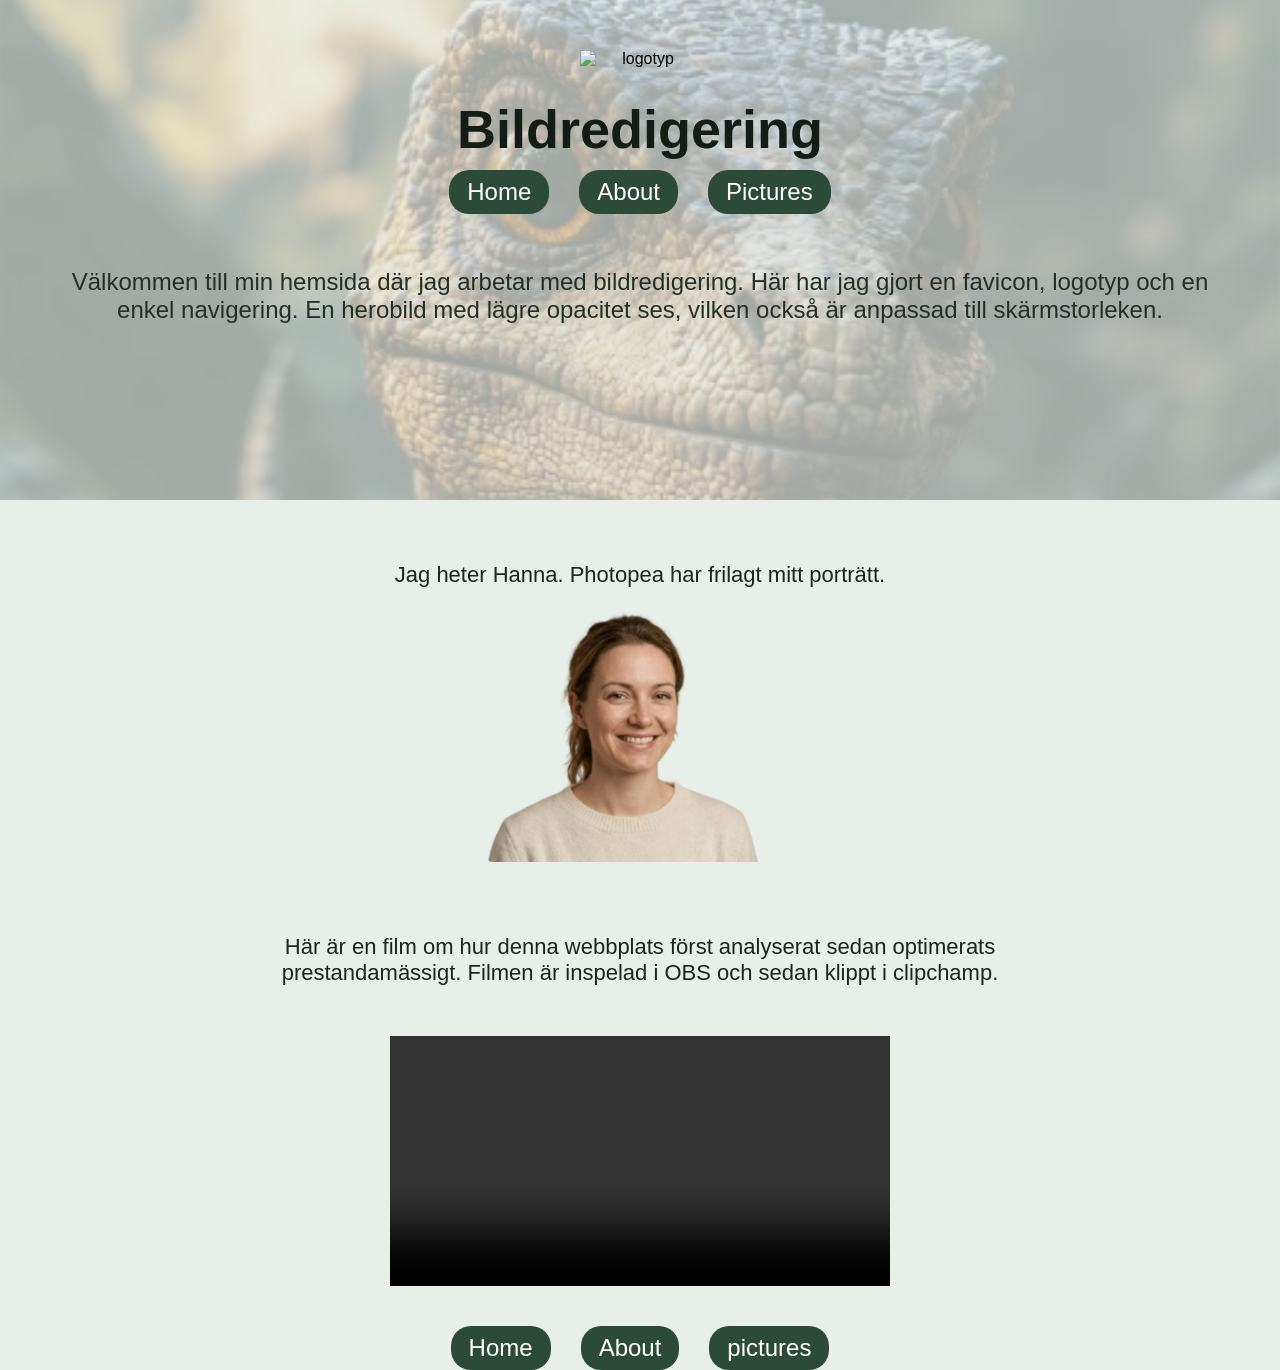
==== aboutMe.html @ a34ffa3d "Uppdaterade filer" ====
<!DOCTYPE html>
<html lang="sv">

<head>

    <meta charset="UTF-8">
    <meta name="viewport" content="width=device-width, initial-scale=1.0">
    <title>Bildredigering</title>

<link rel="stylesheet" href="style.css">
<link rel="icon" type="image/png" sizes="32x32" href="images/faviconDino.png">

</head>


<body>

    <header class="Hero-section">

        <img src="images/Logotyp.svg" alt="logotyp" class="hero-logo" >
        <h1 class="hero-title">Bildredigering</h1>

        <nav>
            <ul>
                <li><a href="index.html">Home</a></li>
                <li><a href="aboutMe.html">About</a></li>
                <li><a href="pictures.html">Pictures</a></li>
            </ul>
        </nav>

        <div class="header-text">
            <p>Välkommen till min hemsida där jag arbetar med bildredigering. Här har jag gjort en favicon, logotyp och en enkel navigering. En herobild med lägre opacitet ses, vilken också är anpassad till skärmstorleken.</p>
        </div>


    </header>

<main>

<section id="AboutMe" aria-label="Om mig">
    <p>Jag heter Hanna. Photopea har frilagt mitt porträtt.</p>

    <div class="media-container">
    <picture>
    <source srcset="images/aboutme.webp" type="image/webp">
    <img src="images/aboutme.png" alt="Frilagt porträtt på Hanna i 40-årsåldern" width="450" height="600" decoding="async">
</picture>



<br>

<p>Här är en film om hur denna webbplats först analyserat sedan optimerats prestandamässigt. Filmen är inspelad i OBS och sedan klippt i clipchamp.</p>
<video controls>
    <source src="videos/optimera-webbplatsen .mp4" type="video/mp4">
    Din webbläsare stöder inte videouppspelning.
</video>

        </div>
</section>

</main>

    <footer>

<nav>
            <ul>
                <li><a href="index.html">Home</a></li>
                <li><a href="aboutMe.html">About</a></li>
                <li><a href="pictures.html">pictures</a></li>
            </ul>
        </nav>


    </footer>


</body>

</html>
---- style.css ----
body {   /*heltäckande grundfärg*/
    background-color: #e8efe9; /* Mjuk naturgrön bakgrund som skiner igenom headern */
    margin: 0;
    font-family: sans-serif;
}

img {
    max-width: 100%;
    height: auto;
}

.Hero-section {
    position: relative;              /* Krävs för att den genomskinliga bilden ska ligga rätt */
    width: 100%;                     /* Täcker hela bredden av webbläsarfönstret */
    background-color: transparent;   /* Låter sidans grundfärg skina igenom */
    min-height: 400px;               /* Höjd så allt får plats på mobilen */
    text-align: center;
    padding-top: 15px;
    z-index: 1;
}

/* headerbild separat lager med sänkt opacitet */
.Hero-section::before {
    content: "";
    position: absolute;
    top: 0;
    right: 0;
    bottom: 0;
    left: 0;
    /* Fallback för mycket gamla webbläsare */
    background-image: url('images/headerDino.png');
    /* Moderna webbläsare väljer automatiskt den lättare WebP-filen */
    background-image: image-set(
        url('images/headerDino.webp') type('image/webp'),
        url('images/headerDino.png') type('image/png')
    );
    background-size: cover;
    background-position: center;
    background-repeat: no-repeat;
    opacity: 0.45;
    z-index: -1;
}
.hero-logo {
    width: 90px;       
    height: auto;      /* Behåller logons proportioner */
    display: block;    /* Gör det lättare att flytta runt och marginalisera logon */
    margin: 10px auto; /* Centrerar logon och ger lite luft runt om */
}

.hero-title {  /*header textstorlek  */
    font-size: 36px;   /* Stor textstorlek för titeln */
    color: #141c16;    /* Mörk textfärg som syns tydligt mot den ljusa, genomskinliga bakgrunden */
    margin: 10px 0 0 0;/* Litet avstånd ovanför texten */
    text-align: center;/* Centrerar texten */
    padding: 10px 20px;
}

.header-text {
    text-align: center; /* Centrerar texten */
    margin-top: 10px;   /* Litet avstånd ovanför texten */
    color: #243027;     /* Mörk textfärg som är lätt att läsa mot bakgrunden */
    font-size: 18px;    /* Normal textstorlek */
    padding: 20px;
}

/* Navigation bar styling */
nav ul {
    display: flex;
    flex-direction: column;
    justify-content: center;
    align-items: center;
    list-style: none;
    margin: 0;
    padding: 0;
    gap: 15px;
}

nav a {
    /* navigeringsmenyns länkar */
    color: #ffffff;
    background-color: #2c4a38; /* Mörkgrön bakgrundsplatta ger hög kontrast mot headern */
    padding: 8px 18px;
    border-radius: 20px;
    font-size: 22px;
    text-decoration: none;
    transition: all 0.5s ease;
    display: inline-block;
}

nav a:hover {
    background-color: #c85a17; /* Varm kontrastfärg när man håller muspekaren över länken */
}

#AboutMe {
    text-align: center;
    margin: 20px auto;
    max-width: 800px;
    padding: 20px;
}

#AboutMe img {
    width: 100%;
    max-width: 280px;
    height: auto;
    display: block;
    border-radius: 8px;
    margin: 0 auto 20px; 
}

/*grid sectionen för bilderna */

/* stora wrapperna-  en maxbredd på hela bildgalleriet på skärmen */
.picture-wrapper {
    max-width: 1200px;
    margin: 0 auto;
    padding: 20px;
}

main p {
    font-family: sans-serif;
    text-align: center;
    font-size: 18px;
    color: #1c241e;
    margin-bottom: 20px;
}

/* Aktiverar CSS Grid på sektionen som innehåller bildboxarna */
#Pictures {
    display: grid;
    /* Skapar 1 kolumn som standard (bra för mobil) */
    grid-template-columns: 1fr;
    /* Avstånd mellan bildboxarna */
    gap: 20px;
}

/* Stylar varje enskild bildbox med bild och text */
.picture-container {
    font-family: sans-serif;
    display: flex;
    flex-direction: column;
    align-items: center;
    background-color: #ffffff;
    padding: 15px;
    gap: 15px;
    border-radius: 8px;
    box-shadow: 0 2px 5px rgba(0,0,0,0.08); /* Ger en mjuk, snygg skugga */
    min-width: 0;
}

.picture-container p {
    margin: 0;
    font-family: sans-serif;
    font-weight: normal;    /* Ändrat från 600 så att texten inte blir fet */
    font-size: 16px;        /* Hindrar att texten blir för stor på datorn */
    line-height: 1.5;       /* Ger luft mellan raderna för lättare läsning */
    color: #1c241e;
}

/* bilderna  */
.picture-container img {
    width: 100%;
    height: 250px;
    object-fit: contain;
    background-color: #f4f7f5;
    border-radius: 4px;
    display: block;
}

/* Texten under bilderna */
.picture-container p {
    margin: 0;
    font-family: sans-serif;
    font-weight: 600;
    color: #1c241e;
}

.media-container {
    display: flex;
    align-items: center;       /* Centrerar dem vertikalt mot varandra */
    justify-content: center;   /* Centrerar hela blocket på sidan */
    gap: 30px;                 /* Mellanrum mellan bilden och videon */
    flex-wrap: wrap;           /* Gör att de hamnar under varandra på små skärmar */
    margin-top: 20px;
}

.media-container img {
    max-width: 100%;
    height: auto;
}

.media-container video {
    width: 100%;
    max-width: 500px;         
    height: auto;
}

/* -----Media query för att göra layouten responsiv på större skärmar (Datorer/Surfplattor)--- */
@media (min-width: 768px) {
    
    .Hero-section {
        max-width: 100%;     /* Hela vägen ut till skärmkanterna */
        margin: 0;           /* Tar bort centreringen av själva boxen */
        min-height: 500px;       /* Fast höjd på datorn */
        padding: 40px 20px;  /* Minskar luften så att texten inte trycks ut utanför bilden */
        box-sizing: border-box;
    }

    .Hero-section::before {
        background-position: center 35%; /* Justera siffran (t.ex. 20%, 35%, 50%) för att flytta bilden upp/ner i höjdled så att motivet syns perfekt! */
    }

    .hero-logo {
        width: 120px; /* Loggan blir större på datorn */
    }

    .hero-title {
        font-size: 54px;    /* Mycket större på datorskärmar */
        margin-top: 20px;   /* Skapar avstånd från logotypen/menyn ovanför */
        color: #141c16;     /* Mörk textfärg på datorn för tydlig kontrast */
    }

    .header-text {
        font-size: 24px; /* Gör introduktionstexten större på datorn */
        color: #243027;  /* Mörk textfärg på datorn för tydlig kontrast */
    }

    main p {
        font-size: 22px; /* Gör introduktionstexten större på datorn */
    }

    nav ul {
        flex-direction: row; /* Lägger menylänkarna på en vågrät rad istället för en vertikal lista */
        gap: 30px;           /* Mer luft mellan länkarna på datorn */
    }

    nav a {
        font-size: 24px;     /* Länkarna blir större på datorn */
    }

    /* Nu ändrar vi till 3 kolumner bredvid varandra! */
    #Pictures {
        grid-template-columns: repeat(3, 1fr); 
        gap: 20px;
        padding: 30px;
    }
}
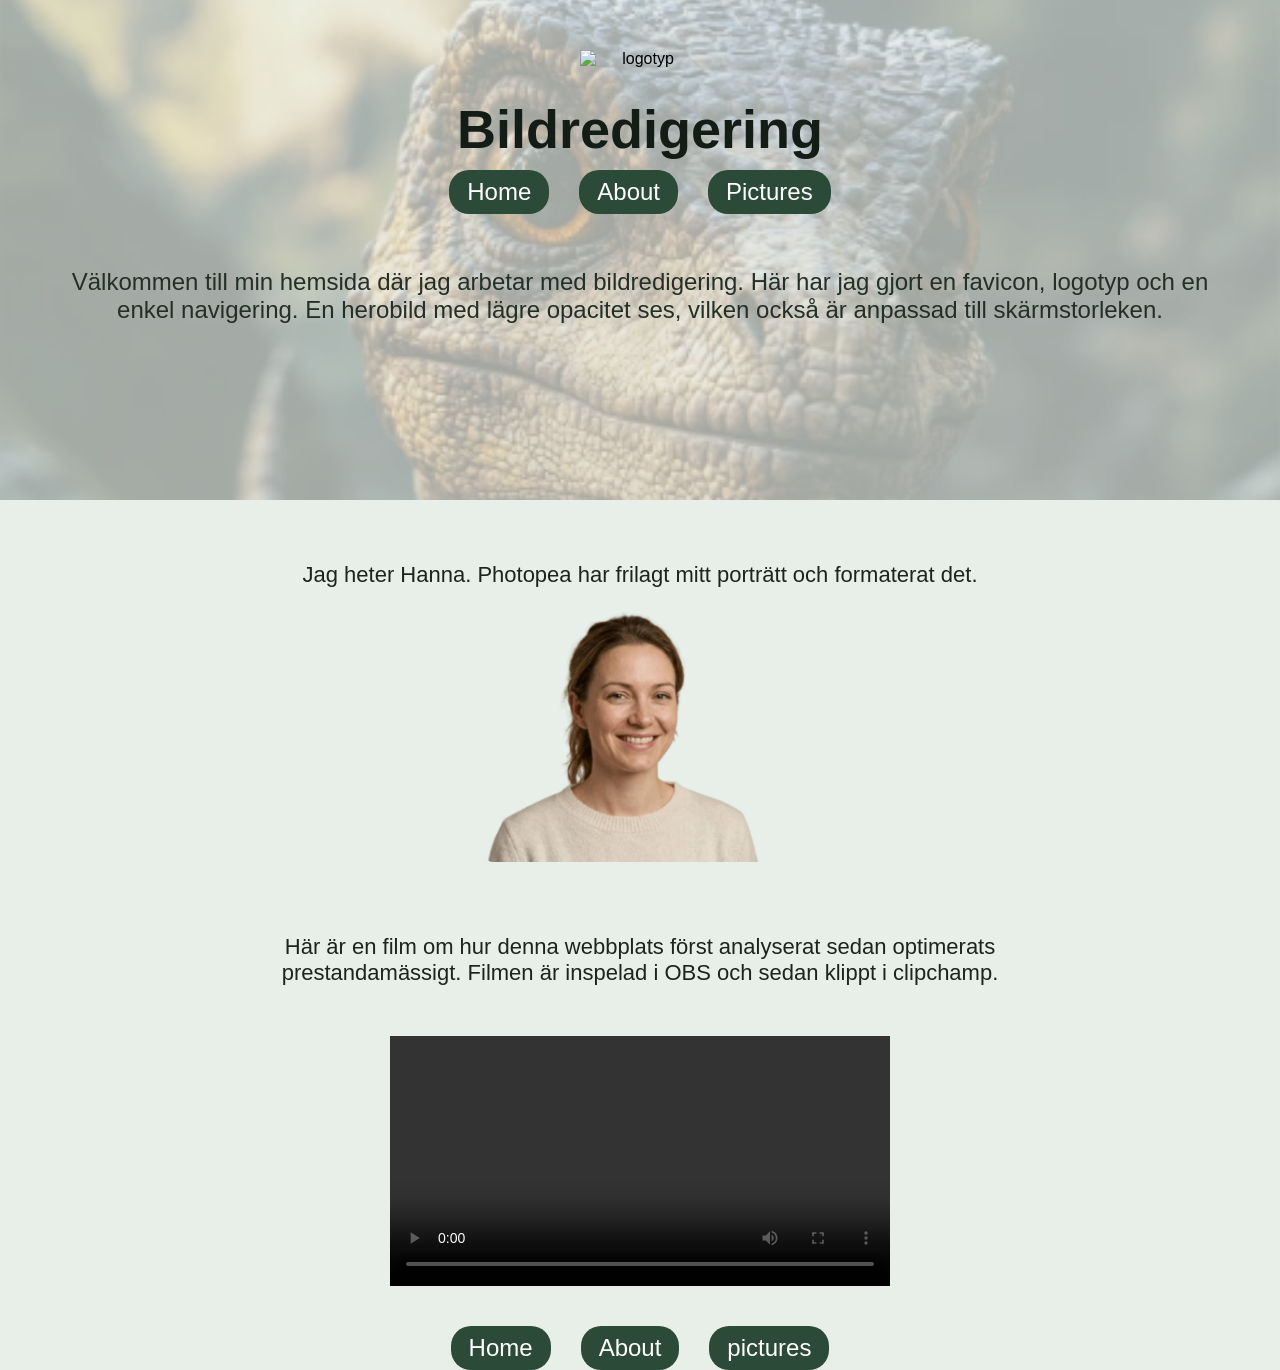
==== commit 3d50db86: "Uppdaterade filer" ====
--- a/aboutMe.html
+++ b/aboutMe.html
@@ -38,13 +38,13 @@
 <main>
 
 <section id="AboutMe" aria-label="Om mig">
-    <p>Jag heter Hanna. Photopea har frilagt mitt porträtt.</p>
-
+    <p>Jag heter Hanna. Photopea har frilagt mitt porträtt och formaterat det.</p>
+ 
     <div class="media-container">
     <picture>
     <source srcset="images/aboutme.webp" type="image/webp">
     <img src="images/aboutme.png" alt="Frilagt porträtt på Hanna i 40-årsåldern" width="450" height="600" decoding="async">
-</picture>
+</picture> 
 
 
 
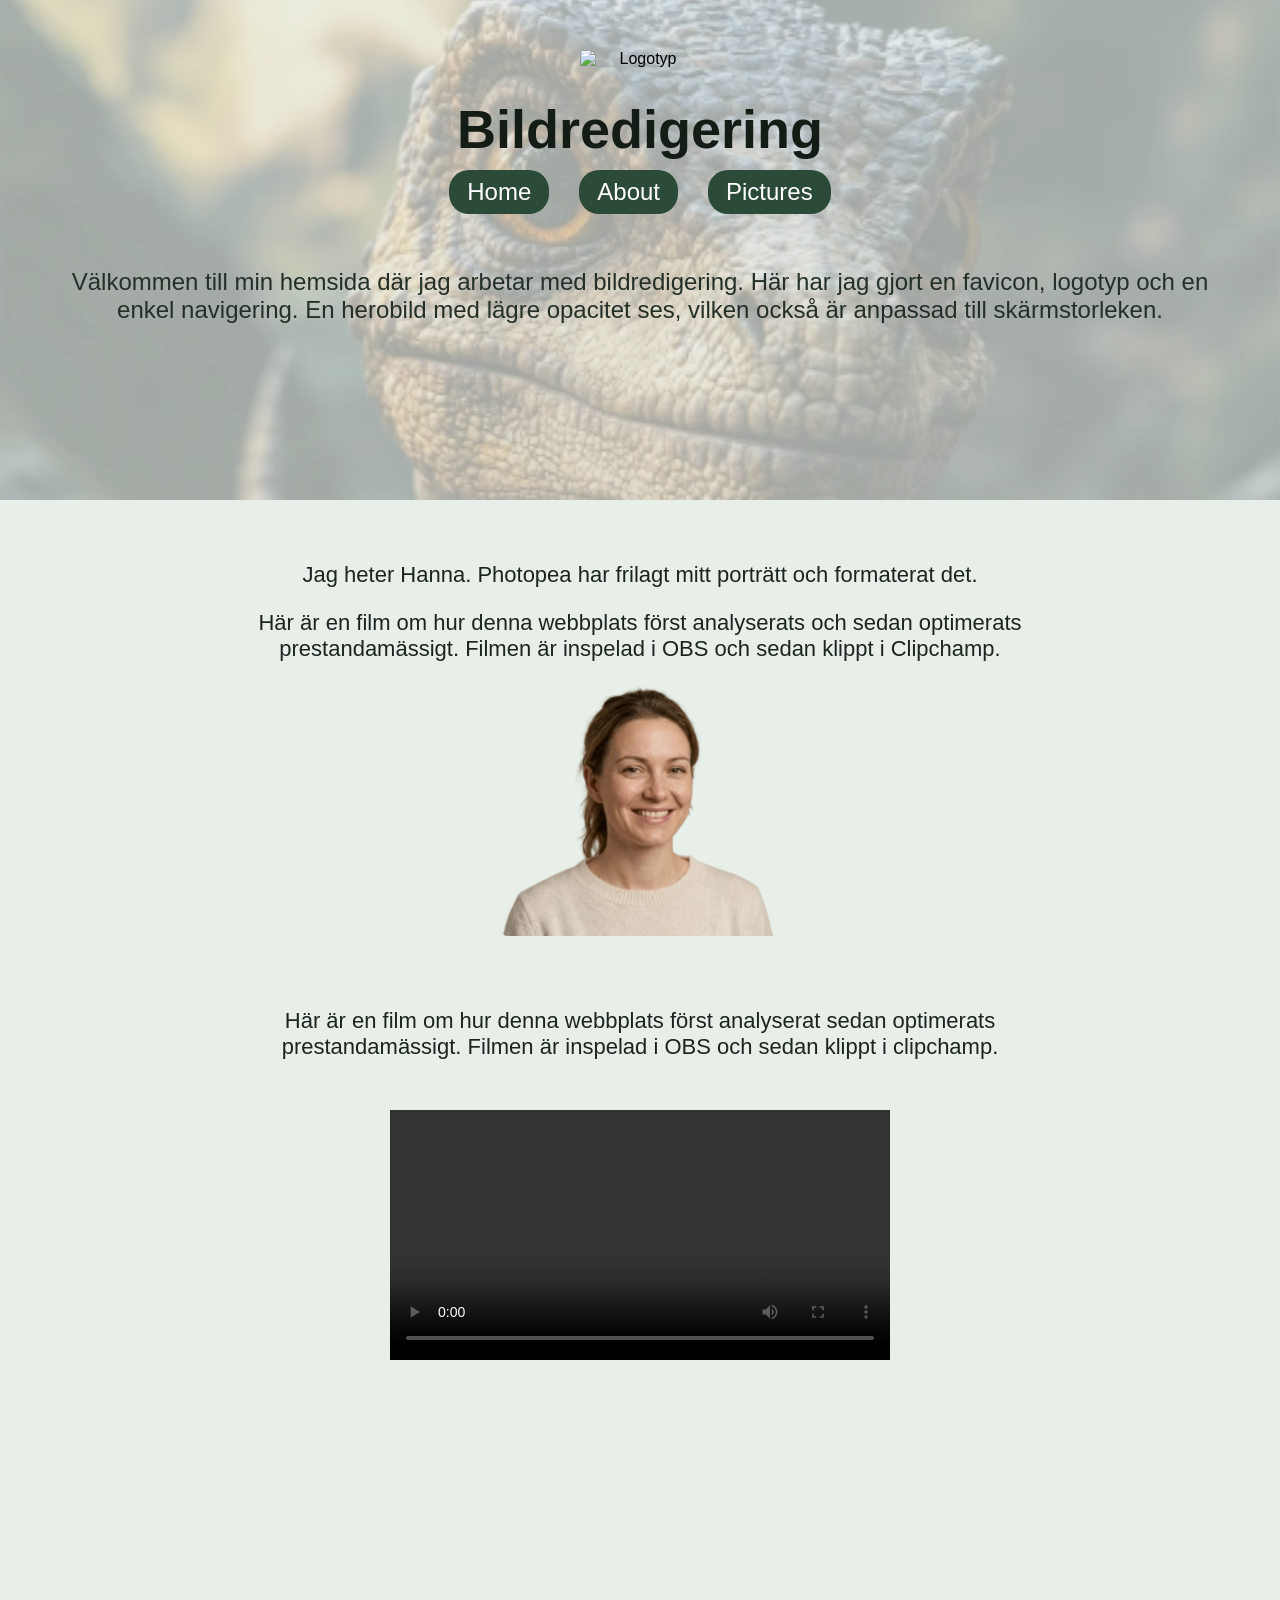
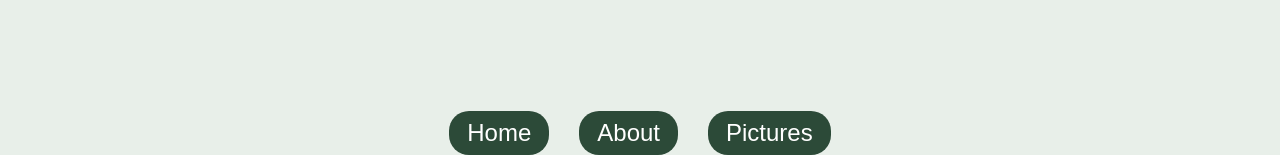
==== commit 4eb19622: "push" ====
--- a/aboutMe.html
+++ b/aboutMe.html
@@ -2,25 +2,20 @@
 <html lang="sv">
 
 <head>
-
     <meta charset="UTF-8">
     <meta name="viewport" content="width=device-width, initial-scale=1.0">
     <title>Bildredigering</title>
-
-<link rel="stylesheet" href="style.css">
-<link rel="icon" type="image/png" sizes="32x32" href="images/faviconDino.png">
-
+    <link rel="stylesheet" href="style.css">
+    <link rel="icon" type="image/png" sizes="32x32" href="images/faviconDino.png">
 </head>
-
 
 <body>
 
     <header class="Hero-section">
-
-        <img src="images/Logotyp.svg" alt="logotyp" class="hero-logo" >
+        <img src="images/Logotyp.svg" alt="Logotyp" class="hero-logo">
         <h1 class="hero-title">Bildredigering</h1>
 
-        <nav>
+        <nav aria-label="Huvudmeny">
             <ul>
                 <li><a href="index.html">Home</a></li>
                 <li><a href="aboutMe.html">About</a></li>
@@ -29,51 +24,50 @@
         </nav>
 
         <div class="header-text">
-            <p>Välkommen till min hemsida där jag arbetar med bildredigering. Här har jag gjort en favicon, logotyp och en enkel navigering. En herobild med lägre opacitet ses, vilken också är anpassad till skärmstorleken.</p>
+            <p>Välkommen till min hemsida där jag arbetar med bildredigering. Här har jag gjort en favicon, logotyp och
+                en enkel navigering. En herobild med lägre opacitet ses, vilken också är anpassad till skärmstorleken.
+            </p>
         </div>
+    </header>
+
+    <main>
+        <section id="AboutMe" aria-label="Om mig">
+            <p>Jag heter Hanna. Photopea har frilagt mitt porträtt och formaterat det.</p>
+            <p>Här är en film om hur denna webbplats först analyserats och sedan optimerats prestandamässigt. Filmen är
+                inspelad i OBS och sedan klippt i Clipchamp.</p>
+
+            <div class="media-container">
+                <picture>
+                    <source srcset="images/aboutme.webp" type="image/webp">
+                    <img src="images/aboutme.png" alt="Frilagt porträtt på Hanna i 40-årsåldern" width="450"
+                        height="600" decoding="async">
+                </picture> 
+
+                <p>Här är en film om hur denna webbplats först analyserat sedan optimerats prestandamässigt. Filmen är
+                    inspelad i OBS och sedan klippt i clipchamp.</p>
+                <video controls>
+                    <source src="videos/optimera-webbplatsen .mp4" type="video/mp4">
+                    Din webbläsare stöder inte videouppspelning.
+                </video>
 
 
-    </header>
-
-<main>
-
-<section id="AboutMe" aria-label="Om mig">
-    <p>Jag heter Hanna. Photopea har frilagt mitt porträtt och formaterat det.</p>
- 
-    <div class="media-container">
-    <picture>
-    <source srcset="images/aboutme.webp" type="image/webp">
-    <img src="images/aboutme.png" alt="Frilagt porträtt på Hanna i 40-årsåldern" width="450" height="600" decoding="async">
-</picture> 
-
-
-
-<br>
-
-<p>Här är en film om hur denna webbplats först analyserat sedan optimerats prestandamässigt. Filmen är inspelad i OBS och sedan klippt i clipchamp.</p>
-<video controls>
-    <source src="videos/optimera-webbplatsen .mp4" type="video/mp4">
-    Din webbläsare stöder inte videouppspelning.
-</video>
-
-        </div>
-</section>
-
-</main>
+                <iframe src="https://youtu.be/eyHtIAPcvok" title="Optimera din webbplats" loading="lazy"
+                    allow="accelerometer; autoplay; clipboard-write; encrypted-media; gyroscope; picture-in-picture; web-share"
+                    referrerpolicy="strict-origin-when-cross-origin" allowfullscreen>
+                </iframe>
+            </div>
+        </section>
+    </main>
 
     <footer>
-
-<nav>
+        <nav aria-label="Sidfotsmeny">
             <ul>
                 <li><a href="index.html">Home</a></li>
                 <li><a href="aboutMe.html">About</a></li>
-                <li><a href="pictures.html">pictures</a></li>
+                <li><a href="pictures.html">Pictures</a></li>
             </ul>
         </nav>
-
-
     </footer>
-
 
 </body>
 
--- a/style.css
+++ b/style.css
@@ -40,6 +40,7 @@
     opacity: 0.45;
     z-index: -1;
 }
+
 .hero-logo {
     width: 90px;       
     height: auto;      /* Behåller logons proportioner */
@@ -147,15 +148,6 @@
     min-width: 0;
 }
 
-.picture-container p {
-    margin: 0;
-    font-family: sans-serif;
-    font-weight: normal;    /* Ändrat från 600 så att texten inte blir fet */
-    font-size: 16px;        /* Hindrar att texten blir för stor på datorn */
-    line-height: 1.5;       /* Ger luft mellan raderna för lättare läsning */
-    color: #1c241e;
-}
-
 /* bilderna  */
 .picture-container img {
     width: 100%;
@@ -170,7 +162,9 @@
 .picture-container p {
     margin: 0;
     font-family: sans-serif;
-    font-weight: 600;
+    font-weight: normal;    /* Ändrat från 600 så att texten inte blir fet */
+    font-size: 16px;        /* Hindrar att texten blir för stor på datorn */
+    line-height: 1.5;       /* Ger luft mellan raderna för lättare läsning */
     color: #1c241e;
 }
 
@@ -194,13 +188,22 @@
     height: auto;
 }
 
+/* Responsiv stil för din YouTube-iframe så den matchar videon */
+.media-container iframe {
+    width: 100%;
+    max-width: 500px;
+    aspect-ratio: 16 / 9;
+    border: 0;
+    display: block;
+}
+
 /* -----Media query för att göra layouten responsiv på större skärmar (Datorer/Surfplattor)--- */
 @media (min-width: 768px) {
     
     .Hero-section {
         max-width: 100%;     /* Hela vägen ut till skärmkanterna */
         margin: 0;           /* Tar bort centreringen av själva boxen */
-        min-height: 500px;       /* Fast höjd på datorn */
+        min-height: 500px;   /* Fast höjd på datorn */
         padding: 40px 20px;  /* Minskar luften så att texten inte trycks ut utanför bilden */
         box-sizing: border-box;
     }
@@ -243,4 +246,4 @@
         gap: 20px;
         padding: 30px;
     }
-}
+}
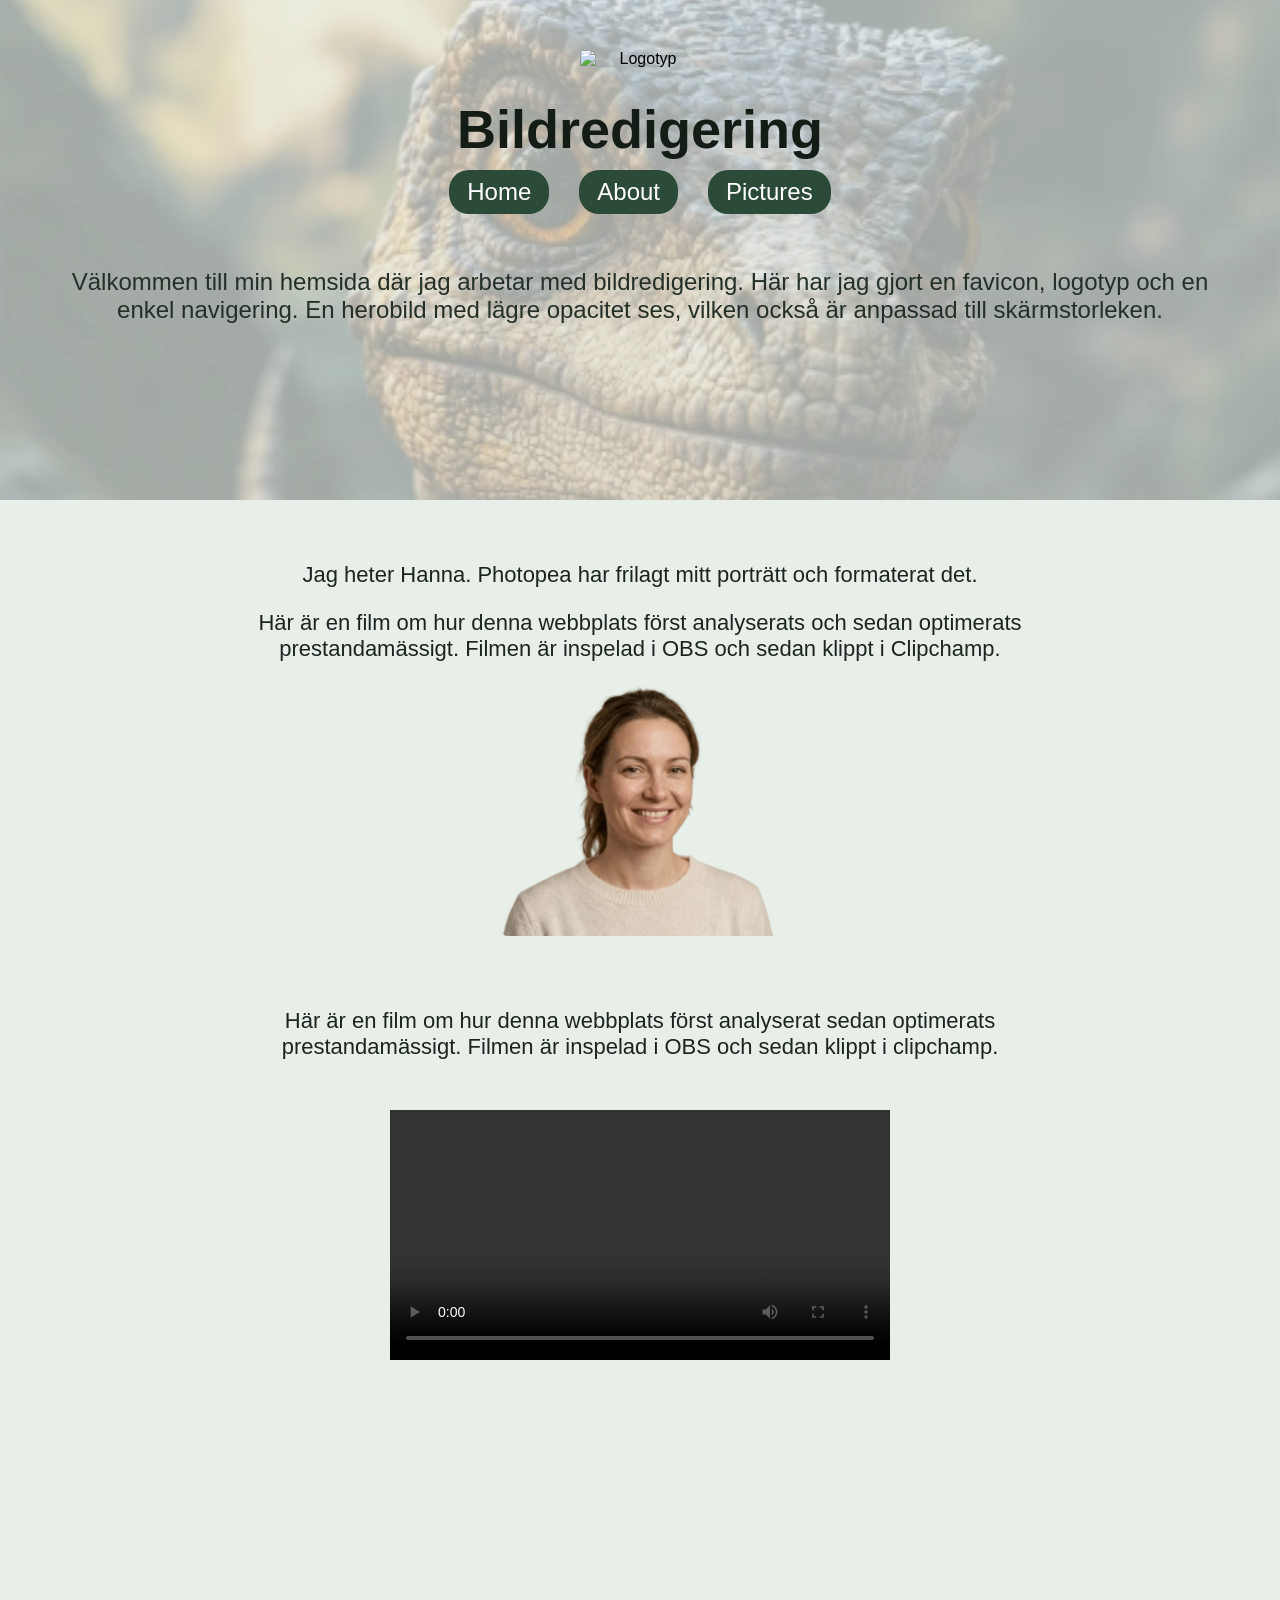
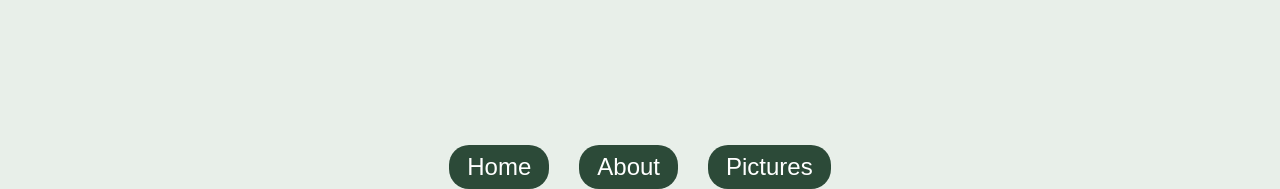
==== commit f5a4fd4d: "lägger in en iframe" ====
--- a/aboutMe.html
+++ b/aboutMe.html
@@ -41,7 +41,7 @@
                     <source srcset="images/aboutme.webp" type="image/webp">
                     <img src="images/aboutme.png" alt="Frilagt porträtt på Hanna i 40-årsåldern" width="450"
                         height="600" decoding="async">
-                </picture> 
+                </picture>
 
                 <p>Här är en film om hur denna webbplats först analyserat sedan optimerats prestandamässigt. Filmen är
                     inspelad i OBS och sedan klippt i clipchamp.</p>
@@ -51,10 +51,11 @@
                 </video>
 
 
-                <iframe src="https://youtu.be/eyHtIAPcvok" title="Optimera din webbplats" loading="lazy"
+                <iframe width="560" height="315" src="https://www.youtube.com/embed/eyHtIAPcvok?si=GxQ0uOsxRCQUEx3y"
+                    title="Optimera en webbsida" frameborder="0"
                     allow="accelerometer; autoplay; clipboard-write; encrypted-media; gyroscope; picture-in-picture; web-share"
-                    referrerpolicy="strict-origin-when-cross-origin" allowfullscreen>
-                </iframe>
+                    referrerpolicy="strict-origin-when-cross-origin" loading="lazy" allowfullscreen></iframe>
+
             </div>
         </section>
     </main>
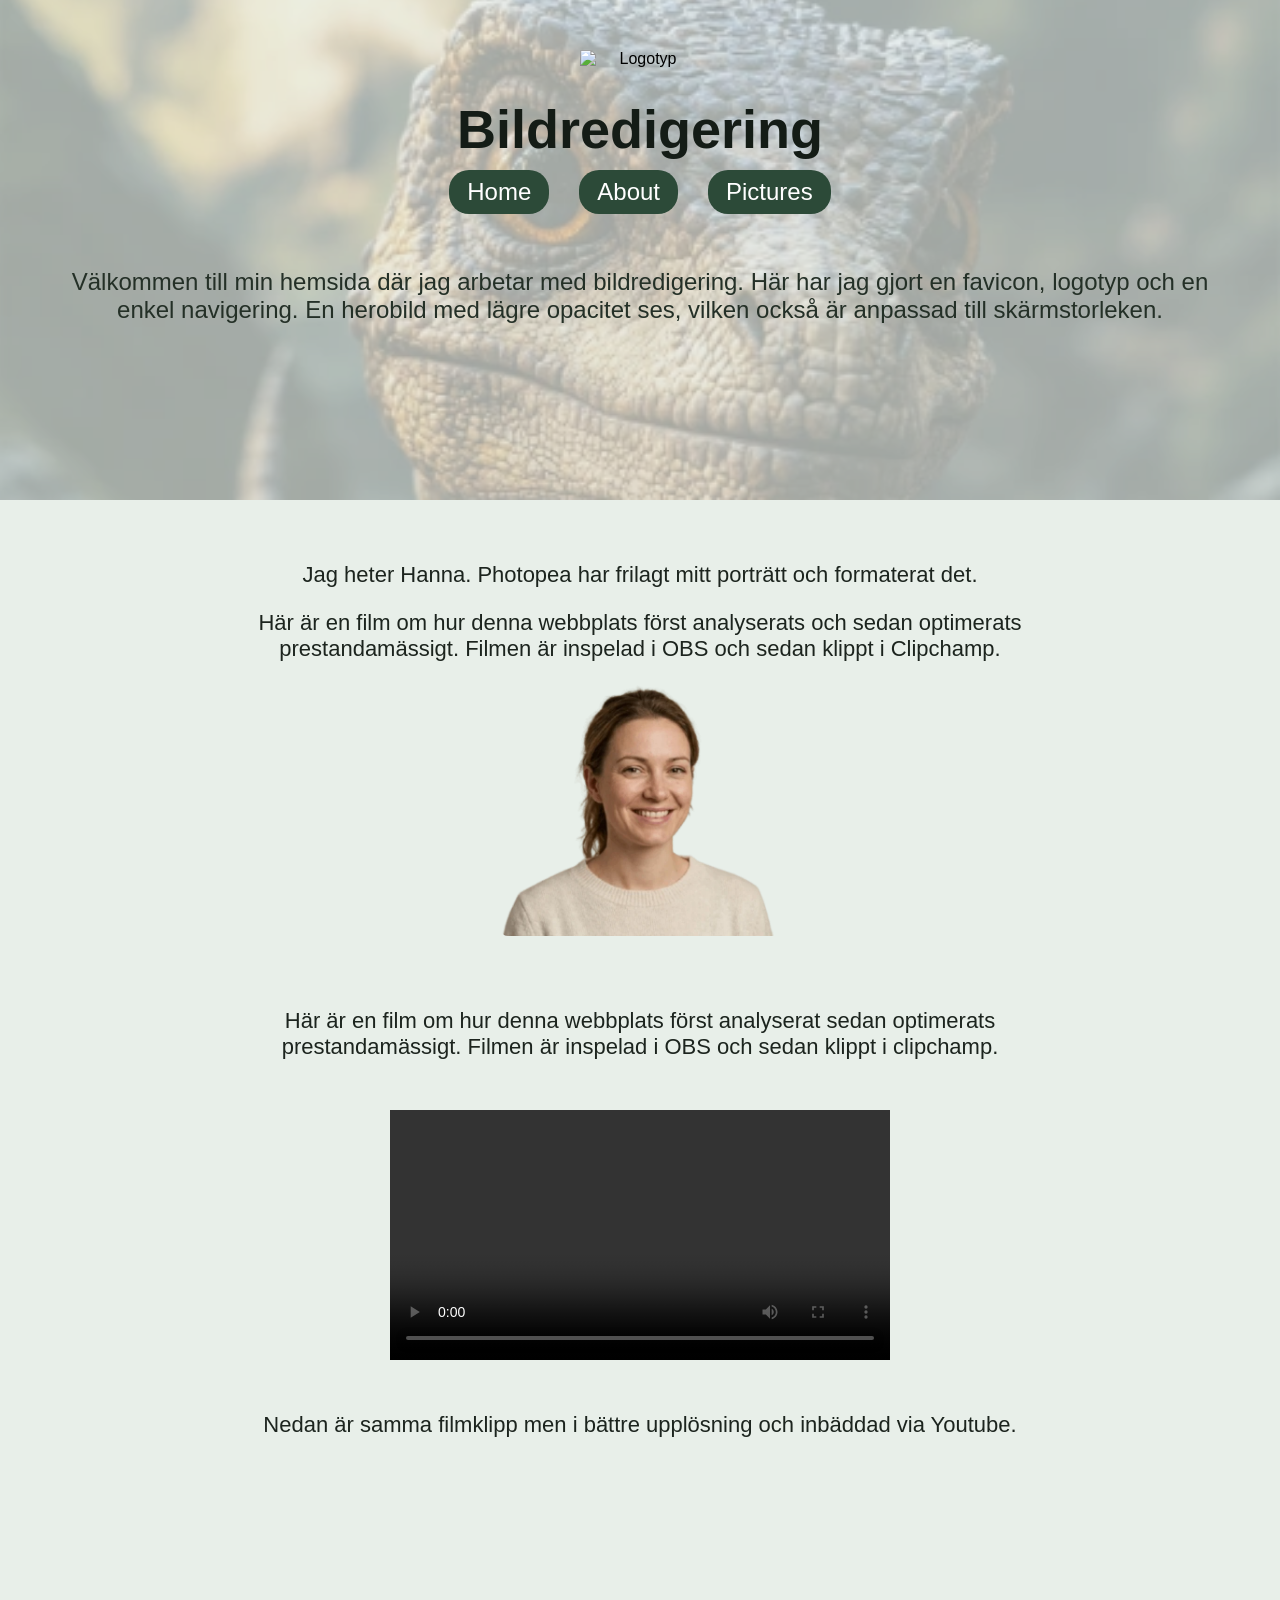
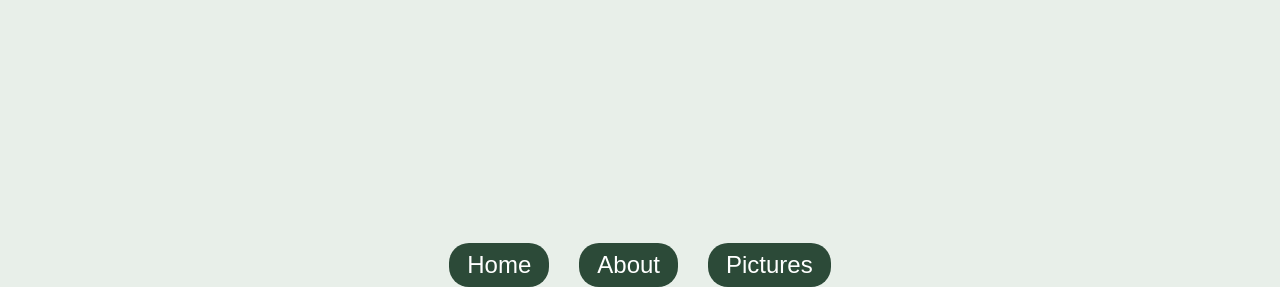
==== commit 6dd00897: "push" ====
--- a/aboutMe.html
+++ b/aboutMe.html
@@ -31,7 +31,7 @@
     </header>
 
     <main>
-        <section id="AboutMe" aria-label="Om mig">
+        <section id="AboutMe" aria-label="Om mig"> 
             <p>Jag heter Hanna. Photopea har frilagt mitt porträtt och formaterat det.</p>
             <p>Här är en film om hur denna webbplats först analyserats och sedan optimerats prestandamässigt. Filmen är
                 inspelad i OBS och sedan klippt i Clipchamp.</p>
@@ -49,7 +49,7 @@
                     <source src="videos/optimera-webbplatsen .mp4" type="video/mp4">
                     Din webbläsare stöder inte videouppspelning.
                 </video>
-
+<p> Nedan är samma filmklipp men i bättre upplösning och inbäddad via Youtube. </p>
 
                 <iframe width="560" height="315" src="https://www.youtube.com/embed/eyHtIAPcvok?si=GxQ0uOsxRCQUEx3y"
                     title="Optimera en webbsida" frameborder="0"
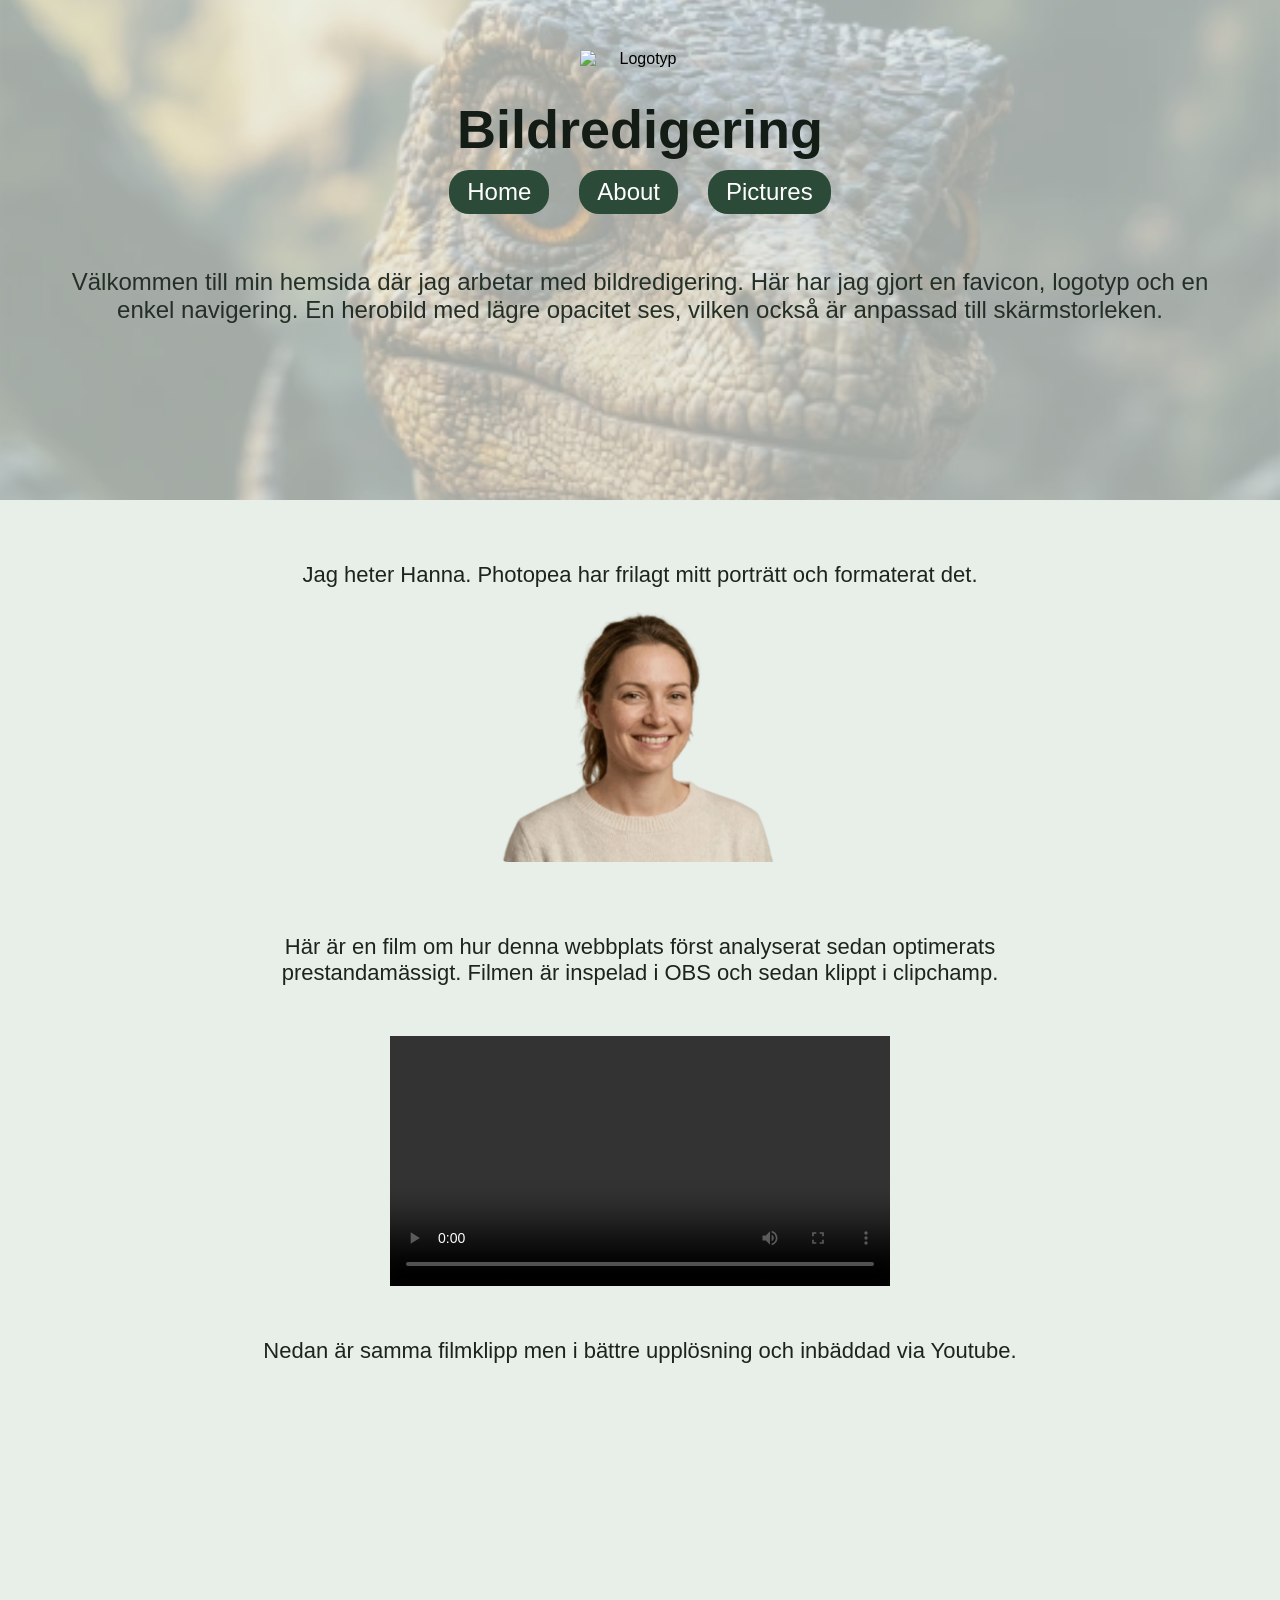
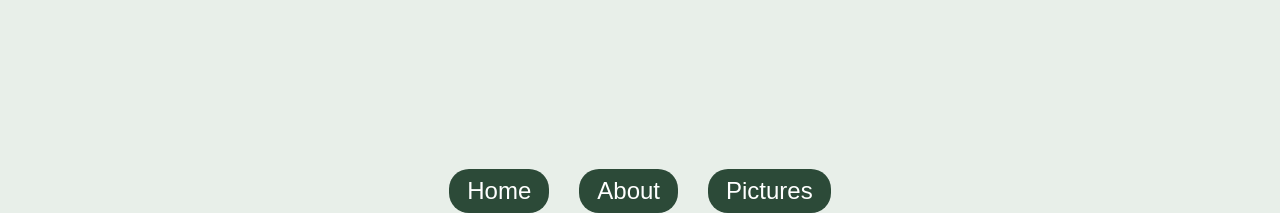
==== commit d6db7b1b: "push changes" ====
--- a/aboutMe.html
+++ b/aboutMe.html
@@ -33,8 +33,7 @@
     <main>
         <section id="AboutMe" aria-label="Om mig"> 
             <p>Jag heter Hanna. Photopea har frilagt mitt porträtt och formaterat det.</p>
-            <p>Här är en film om hur denna webbplats först analyserats och sedan optimerats prestandamässigt. Filmen är
-                inspelad i OBS och sedan klippt i Clipchamp.</p>
+            
 
             <div class="media-container">
                 <picture>
